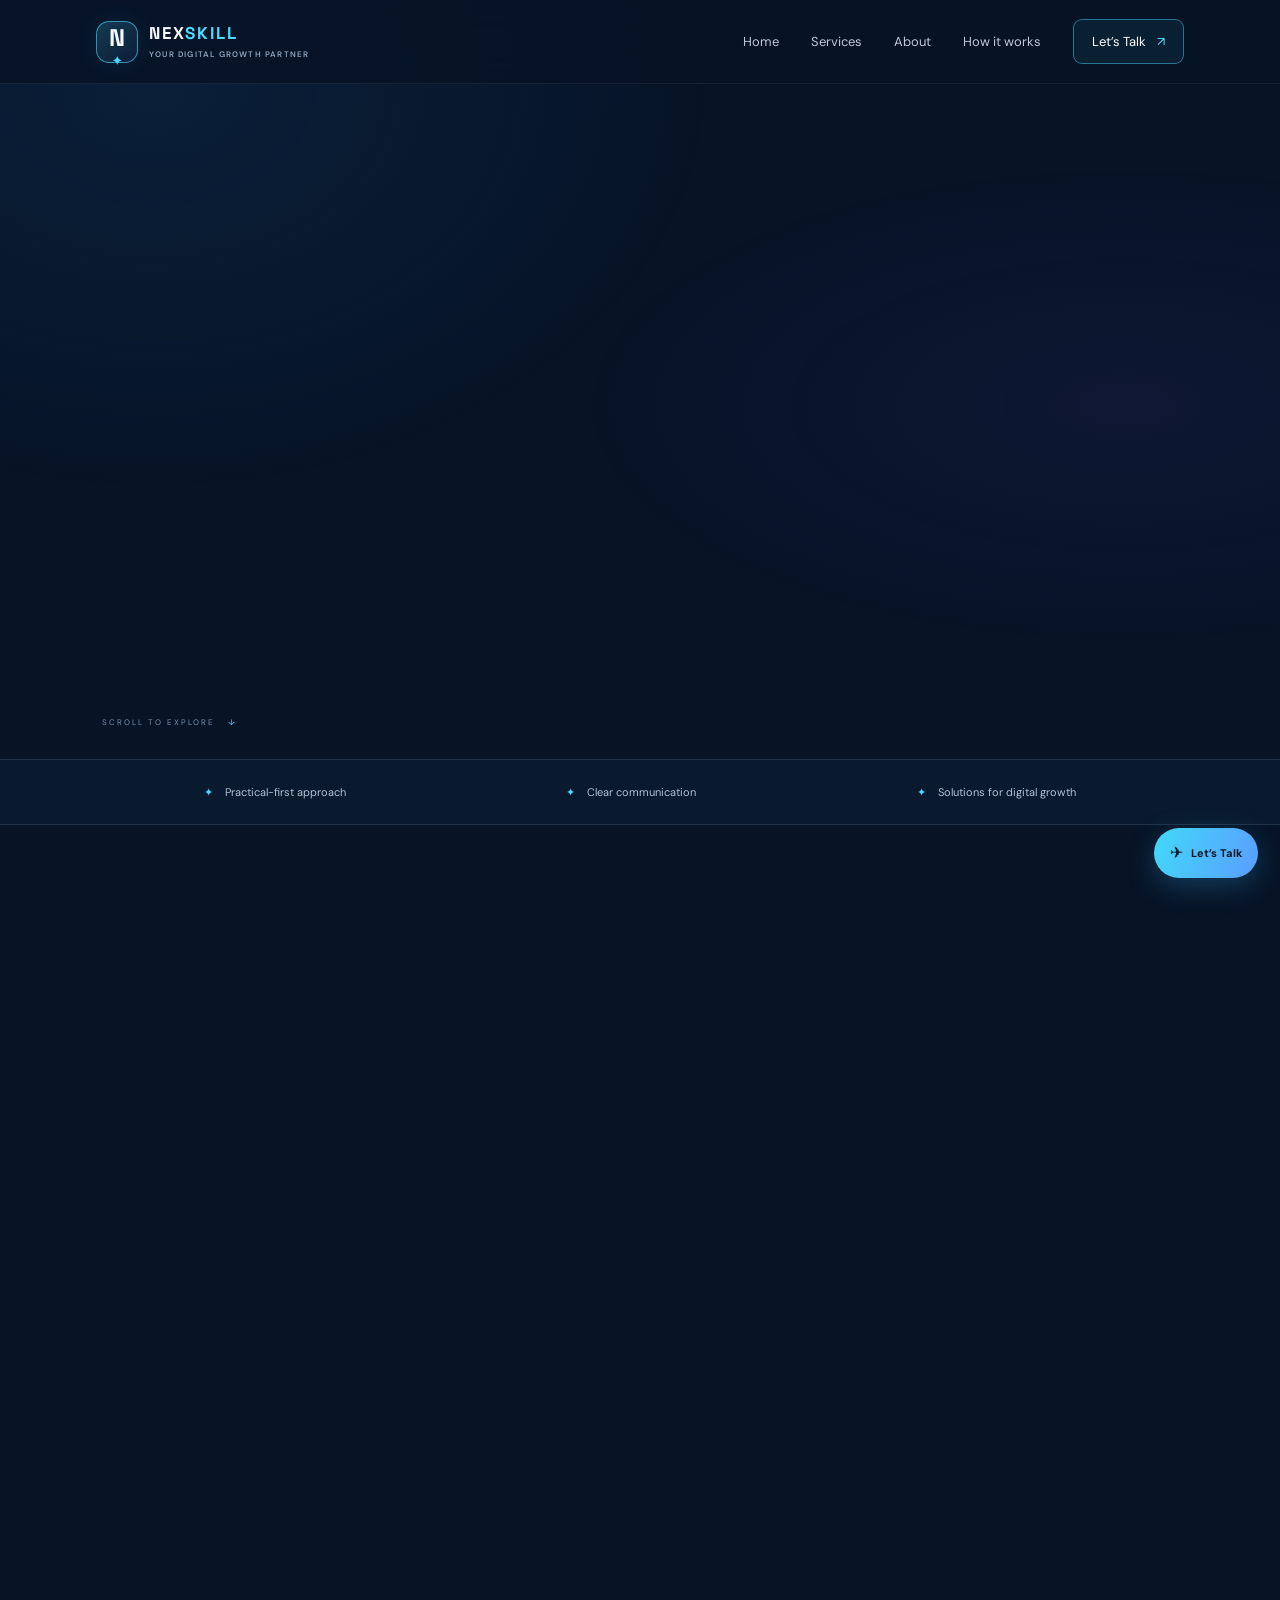
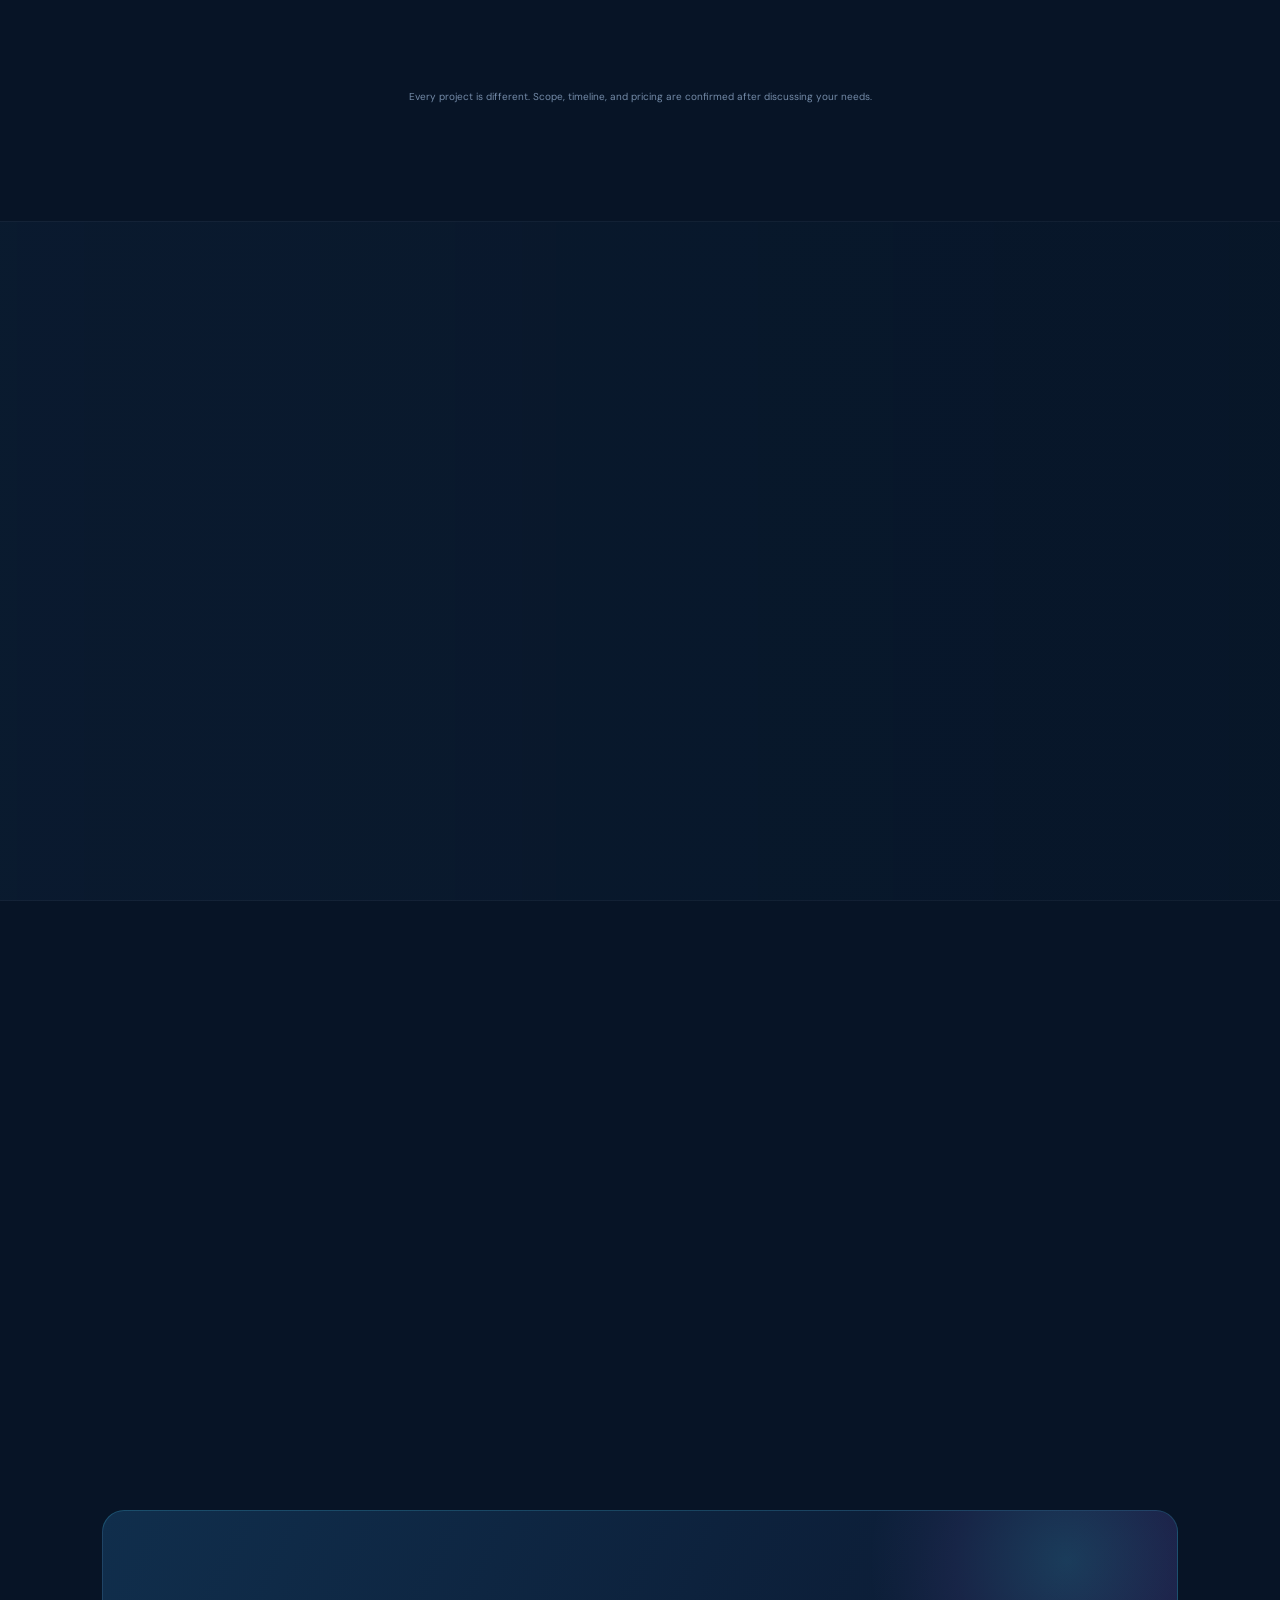
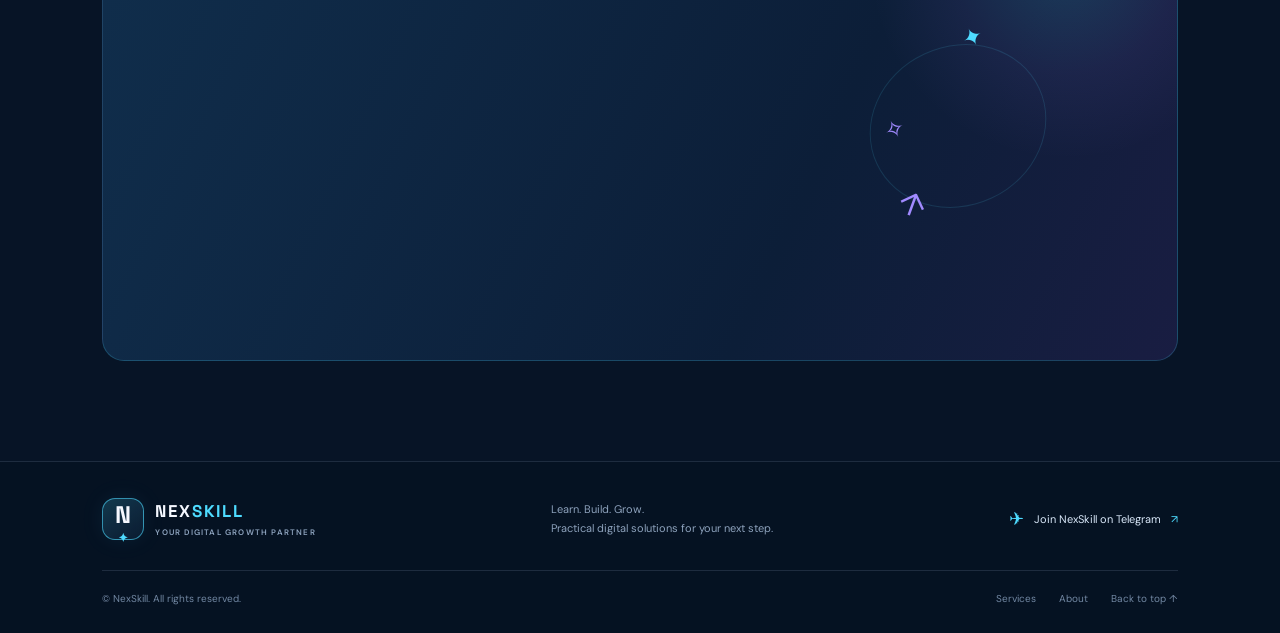
==== index.html @ 29517b7d "Add files via upload" ====
<!doctype html>
<html lang="en">
<head>
  <meta charset="utf-8">
  <meta name="viewport" content="width=device-width, initial-scale=1">
  <meta name="theme-color" content="#071426">
  <meta name="description" content="NexSkill helps businesses grow with digital advertising, website development, and Telegram setup and automation.">
  <title>NexSkill | Your Digital Growth Partner</title>
  <link rel="preconnect" href="https://fonts.googleapis.com">
  <link rel="preconnect" href="https://fonts.gstatic.com" crossorigin>
  <link href="https://fonts.googleapis.com/css2?family=DM+Sans:wght@400;500;600;700&family=Space+Grotesk:wght@400;500;600;700&display=swap" rel="stylesheet">
  <link rel="stylesheet" href="style.css">
</head>
<body>
  <div class="site-shell">
    <header class="header">
      <a class="brand" href="#home" aria-label="NexSkill home">
        <span class="brand-mark">N<span>✦</span></span>
        <span class="brand-name">NEX<span>SKILL</span><small>YOUR DIGITAL GROWTH PARTNER</small></span>
      </a>
      <button class="menu-toggle" id="menuToggle" aria-label="Open navigation" aria-expanded="false"><span></span><span></span><span></span></button>
      <nav class="nav" id="navMenu">
        <a href="#home">Home</a><a href="#services">Services</a><a href="#about">About</a><a href="#process">How it works</a>
        <a class="nav-cta" href="https://t.me/+msZqTxoYmBRmNDI1" target="_blank" rel="noopener">Let’s Talk <span>↗</span></a>
      </nav>
    </header>

    <main>
      <section class="hero section" id="home">
        <div class="hero-copy reveal">
          <div class="eyebrow"><span class="pulse-dot"></span> DIGITAL SOLUTIONS FOR AMBITIOUS BRANDS</div>
          <h1>Learn. Build.<br><span class="gradient-text">Grow with NexSkill.</span></h1>
          <p class="hero-lead">Practical digital solutions to help your brand show up, stand out, and move forward online.</p>
          <div class="hero-actions"><a class="button button-primary" href="https://t.me/+msZqTxoYmBRmNDI1" target="_blank" rel="noopener">Start a Conversation <span>↗</span></a><a class="text-link" href="#services">Explore services <span>↓</span></a></div>
          <div class="hero-proof"><div class="proof-icon">✦</div><p><strong>Built for your next step</strong><br><span>Clear communication. Practical execution.</span></p></div>
        </div>
        <div class="hero-visual reveal" aria-label="Digital growth illustration">
          <div class="orbit orbit-one"></div><div class="orbit orbit-two"></div>
          <div class="glow glow-one"></div><div class="glow glow-two"></div>
          <div class="dashboard-card">
            <div class="dash-top"><span class="dash-label"><i></i> YOUR DIGITAL WORKSPACE</span><span class="dash-menu">•••</span></div>
            <div class="dash-title">Make your next move.</div><div class="dash-sub">A smarter start for your digital presence.</div>
            <div class="chart-area"><div class="chart-y"><span>GROW</span><span>BUILD</span><span>START</span></div><svg viewBox="0 0 420 150" role="img" aria-label="Decorative rising growth chart"><defs><linearGradient id="areaGradient" x1="0" x2="0" y1="0" y2="1"><stop offset="0" stop-color="#38d9ff" stop-opacity=".34"/><stop offset="1" stop-color="#38d9ff" stop-opacity="0"/></linearGradient></defs><path d="M0 126 C40 112 52 120 85 94 S130 112 160 78 S215 86 250 58 S300 74 330 34 S380 45 420 12 L420 150 L0 150Z" fill="url(#areaGradient)"/><path d="M0 126 C40 112 52 120 85 94 S130 112 160 78 S215 86 250 58 S300 74 330 34 S380 45 420 12" fill="none" stroke="#49dcff" stroke-width="3" stroke-linecap="round"/><circle cx="330" cy="34" r="5" fill="#ffffff" stroke="#49dcff" stroke-width="3"/></svg></div>
            <div class="dash-bottom"><div><span class="mini-icon">↗</span><span><b>Plan</b><small>Set your direction</small></span></div><div><span class="mini-icon cyan">✧</span><span><b>Create</b><small>Build your presence</small></span></div><div><span class="mini-icon violet">✓</span><span><b>Grow</b><small>Keep moving forward</small></span></div></div>
          </div>
          <div class="float-card float-top"><span class="float-icon">✧</span><span><b>Creative ideas</b><small>Made practical</small></span></div>
          <div class="float-card float-bottom"><span class="float-icon blue">↗</span><span><b>Digital growth</b><small>One step at a time</small></span></div>
          <div class="visual-caption">STRATEGY <span>•</span> CREATIVITY <span>•</span> EXECUTION</div>
        </div>
        <a href="#services" class="scroll-cue" aria-label="Scroll to services">SCROLL TO EXPLORE <span>↓</span></a>
      </section>

      <section class="trust-strip" aria-label="Our approach"><div><span class="strip-star">✦</span> Practical-first approach</div><div><span class="strip-star">✦</span> Clear communication</div><div><span class="strip-star">✦</span> Solutions for digital growth</div></section>

      <section class="section services-section" id="services">
        <div class="section-heading reveal"><div class="eyebrow">WHAT WE CAN HELP WITH</div><h2>Digital tools.<br><span class="gradient-text">Real possibilities.</span></h2><p>Choose the support that fits your goals. We’ll help you turn the next idea into a practical plan.</p></div>
        <div class="service-grid">
          <article class="service-card reveal"><div class="service-number">01 / ADVERTISING</div><div class="service-icon icon-ads"><svg viewBox="0 0 48 48" aria-hidden="true"><path d="M8 27V18h9l18-8v29l-18-8H8Z"/><path d="m17 31 4 9h7l-5-11M39 18l4-3M40 25h5M39 32l4 3"/></svg></div><h3>Meta Ads Setup &amp; Advertising</h3><p>Get help setting up campaigns and building a clearer path to the audience you want to reach.</p><ul><li>Campaign setup support</li><li>Audience and goal planning</li><li>Ad creative direction</li></ul><a class="service-link" href="https://t.me/+msZqTxoYmBRmNDI1" target="_blank" rel="noopener">Discuss this service <span>↗</span></a></article>
          <article class="service-card featured reveal"><div class="featured-tag">POPULAR REQUEST</div><div class="service-number">02 / AUTOMATION</div><div class="service-icon icon-telegram"><svg viewBox="0 0 48 48" aria-hidden="true"><path d="m42 8-7 33-12-9-7 7-2-12L42 8Z"/><path d="m14 27 20-13-11 18"/></svg></div><h3>Telegram Setup &amp; Bot Automation</h3><p>Organize your Telegram community and explore automation that makes communication easier.</p><ul><li>Channel or group setup</li><li>Bot and workflow planning</li><li>Community experience</li></ul><a class="service-link" href="https://t.me/+msZqTxoYmBRmNDI1" target="_blank" rel="noopener">Discuss this service <span>↗</span></a></article>
          <article class="service-card reveal"><div class="service-number">03 / WEB DEVELOPMENT</div><div class="service-icon icon-web"><svg viewBox="0 0 48 48" aria-hidden="true"><rect x="5" y="8" width="38" height="31" rx="4"/><path d="M5 17h38M12 12.5h1M17 12.5h1M15 25l-5 4 5 4M33 25l5 4-5 4M27 23l-6 12"/></svg></div><h3>Website &amp; Landing Pages</h3><p>Create a professional online home for your business, campaign, or service offering.</p><ul><li>Responsive page design</li><li>Landing page structure</li><li>Clear calls to action</li></ul><a class="service-link" href="https://t.me/+msZqTxoYmBRmNDI1" target="_blank" rel="noopener">Discuss this service <span>↗</span></a></article>
        </div>
        <p class="service-note">Every project is different. Scope, timeline, and pricing are confirmed after discussing your needs.</p>
      </section>

      <section class="about-section" id="about"><div class="section about-layout"><div class="about-art reveal"><div class="about-orb"><div class="orb-core">N<span>✦</span></div><span class="orb-ring ring-a"></span><span class="orb-ring ring-b"></span><span class="orb-spark spark-a">✧</span><span class="orb-spark spark-b">✦</span></div><div class="art-label">IDEAS INTO ACTION</div></div><div class="about-copy reveal"><div class="eyebrow">A LITTLE ABOUT NEXSKILL</div><h2>Your next digital step<br><span class="gradient-text">starts here.</span></h2><p>NexSkill is focused on helping people and businesses take practical steps in the digital world. From advertising setup to websites and Telegram workflows, our aim is to make the process feel clear and approachable.</p><p>We believe in useful solutions, honest conversations, and building with purpose—not confusing jargon.</p><div class="values"><div><span>✦</span><b>Practical</b><small>Focused on useful work</small></div><div><span>◈</span><b>Collaborative</b><small>Built around your goals</small></div><div><span>↗</span><b>Forward-looking</b><small>Ready for your next step</small></div></div><a class="button button-outline" href="https://t.me/+msZqTxoYmBRmNDI1" target="_blank" rel="noopener">Connect with NexSkill <span>↗</span></a></div></div></section>

      <section class="section process-section" id="process"><div class="section-heading center reveal"><div class="eyebrow">SIMPLE FROM THE START</div><h2>How it <span class="gradient-text">works.</span></h2><p>A straightforward process designed to keep things clear at every step.</p></div><div class="process-grid"><div class="process-step reveal"><div class="step-top"><span>01</span><div class="step-icon">⌁</div></div><h3>Tell us your goal</h3><p>Share what you’re building, what you need, and what success looks like to you.</p></div><div class="process-step reveal"><div class="step-top"><span>02</span><div class="step-icon">✧</div></div><h3>Plan the solution</h3><p>We discuss the right service, project scope, timeline, and next steps.</p></div><div class="process-step reveal"><div class="step-top"><span>03</span><div class="step-icon">↗</div></div><h3>Build and move forward</h3><p>Once details are agreed, we work through the project and keep communication open.</p></div></div></section>

      <section class="cta-section"><div class="cta-glow"></div><div class="cta-content reveal"><div class="eyebrow"><span class="pulse-dot"></span> READY WHEN YOU ARE</div><h2>Have an idea?<br><span class="gradient-text">Let’s make a plan.</span></h2><p>Tell us a little about your project. We’ll start with a conversation and figure out the next step together.</p><a class="button button-primary" href="https://t.me/+msZqTxoYmBRmNDI1" target="_blank" rel="noopener">Message NexSkill on Telegram <span>↗</span></a><span class="cta-small">No complicated forms. Just a conversation.</span></div><div class="cta-decoration" aria-hidden="true"><span>✦</span><span>↗</span><span>✧</span></div></section>
    </main>

    <footer class="footer"><div class="footer-main"><a class="brand" href="#home"><span class="brand-mark">N<span>✦</span></span><span class="brand-name">NEX<span>SKILL</span><small>YOUR DIGITAL GROWTH PARTNER</small></span></a><p>Learn. Build. Grow.<br>Practical digital solutions for your next step.</p><a class="footer-telegram" href="https://t.me/+msZqTxoYmBRmNDI1" target="_blank" rel="noopener"><span>✈</span> Join NexSkill on Telegram <span>↗</span></a></div><div class="footer-bottom"><span>© <span id="year"></span> NexSkill. All rights reserved.</span><div><a href="#services">Services</a><a href="#about">About</a><a href="#home">Back to top ↑</a></div></div></footer>
  </div>
  <a class="floating-telegram" href="https://t.me/+msZqTxoYmBRmNDI1" target="_blank" rel="noopener" aria-label="Message NexSkill on Telegram"><span>✈</span><b>Let’s Talk</b></a>
  <script src="script.js"></script>
</body>
</html>
---- style.css ----
:root{--bg:#071426;--bg2:#091a30;--panel:#0d2038;--panel2:#102640;--text:#f5f8ff;--muted:#a7b5ca;--cyan:#4edbff;--blue:#5594ff;--purple:#9b80ff;--line:rgba(174,205,241,.14);--font:'DM Sans',sans-serif;--display:'Space Grotesk',sans-serif}*{box-sizing:border-box}html{scroll-behavior:smooth;scroll-padding-top:90px}body{margin:0;background:var(--bg);color:var(--text);font-family:var(--font);line-height:1.65;overflow-x:hidden}body:before{content:"";position:fixed;inset:0;pointer-events:none;z-index:-1;background:radial-gradient(ellipse at 12% 10%,rgba(31,99,174,.14),transparent 35%),radial-gradient(ellipse at 88% 45%,rgba(69,46,149,.13),transparent 34%)}a{color:inherit;text-decoration:none}.site-shell{max-width:1600px;margin:auto}.header{height:84px;display:flex;align-items:center;justify-content:space-between;padding:0 7.5%;border-bottom:1px solid rgba(255,255,255,.06);position:sticky;top:0;z-index:20;background:rgba(7,20,38,.88);backdrop-filter:blur(18px)}.brand{display:flex;align-items:center;gap:11px}.brand-mark{height:42px;width:42px;border:1px solid rgba(78,219,255,.6);border-radius:13px;display:grid;place-items:center;font:700 24px var(--display);background:linear-gradient(145deg,rgba(78,219,255,.2),rgba(85,148,255,.07));box-shadow:0 0 25px rgba(78,219,255,.08)}.brand-mark span{font-size:12px;color:var(--cyan);vertical-align:top}.brand-name{font:700 17px var(--display);letter-spacing:1.8px;line-height:1.15}.brand-name>span{color:var(--cyan)}.brand-name small{display:block;font:600 8px var(--font);letter-spacing:1.2px;color:#8fa5c0;margin-top:5px}.nav{display:flex;align-items:center;gap:32px;color:#bdc9d9;font-size:13px}.nav>a:not(.nav-cta):hover,.footer-bottom a:hover{color:var(--cyan)}.nav-cta{padding:11px 18px;border:1px solid rgba(78,219,255,.45);border-radius:9px;color:#fff;background:rgba(78,219,255,.06)}.nav-cta span,.button span{margin-left:8px;color:var(--cyan)}.menu-toggle{display:none;background:none;border:0;padding:8px}.menu-toggle span{display:block;width:23px;height:2px;background:#fff;margin:5px}.section{padding:100px 8%}.hero{min-height:650px;display:grid;grid-template-columns:1.05fr .95fr;align-items:center;gap:50px;position:relative;padding-top:78px;padding-bottom:105px}.eyebrow{display:flex;align-items:center;gap:10px;font-size:10px;font-weight:700;letter-spacing:2px;color:#a9bdd5}.pulse-dot{width:7px;height:7px;border-radius:50%;background:var(--cyan);box-shadow:0 0 14px var(--cyan)}h1,h2,h3,p{margin-top:0}h1,h2,h3{font-family:var(--display);letter-spacing:-1.5px}h1{font-size:clamp(42px,5.1vw,70px);line-height:1.08;margin:23px 0 23px;font-weight:700}.gradient-text{background:linear-gradient(100deg,#4edbff 0%,#7da7ff 52%,#a58aff 100%);-webkit-background-clip:text;background-clip:text;color:transparent}.hero-lead{max-width:520px;color:var(--muted);font-size:16px;line-height:1.85}.hero-actions{display:flex;align-items:center;gap:25px;margin-top:30px;flex-wrap:wrap}.button{display:inline-flex;align-items:center;justify-content:center;gap:8px;padding:14px 21px;border-radius:9px;font-size:13px;font-weight:700;transition:transform .25s,box-shadow .25s,border-color .25s}.button:hover{transform:translateY(-3px)}.button-primary{background:linear-gradient(110deg,#43d9f8,#5b9dff);color:#061526;box-shadow:0 10px 32px rgba(59,174,245,.2)}.button-primary span{color:#061526}.text-link{font-size:13px;color:#dce8f7}.text-link span{color:var(--cyan);padding-left:6px}.hero-proof{display:flex;align-items:center;gap:13px;margin-top:42px}.proof-icon{width:37px;height:37px;display:grid;place-items:center;border:1px solid var(--line);border-radius:10px;color:var(--cyan);background:rgba(78,219,255,.06)}.hero-proof p{margin:0;font-size:12px;line-height:1.5}.hero-proof strong{font-weight:700}.hero-proof p span{color:#90a3bc;font-size:11px}.hero-visual{position:relative;min-height:420px;display:grid;place-items:center}.dashboard-card{position:relative;z-index:2;width:min(100%,460px);padding:24px 23px 17px;border:1px solid rgba(158,197,241,.2);border-radius:19px;background:linear-gradient(145deg,rgba(18,43,72,.96),rgba(8,25,45,.96));box-shadow:0 35px 80px rgba(0,0,0,.32),inset 0 1px 0 rgba(255,255,255,.06);transform:perspective(900px) rotateY(-5deg) rotateX(2deg)}.dash-top{display:flex;justify-content:space-between;align-items:center}.dash-label{font-size:8px;letter-spacing:1.5px;color:#a3b8d0}.dash-label i{display:inline-block;width:6px;height:6px;background:var(--cyan);border-radius:50%;margin-right:6px}.dash-menu{letter-spacing:3px;color:#91a8c4}.dash-title{font:600 23px var(--display);margin-top:23px}.dash-sub{font-size:10px;color:#91a8c4;margin-top:4px}.chart-area{height:165px;margin-top:13px;display:flex;border-bottom:1px solid var(--line);position:relative}.chart-y{display:flex;flex-direction:column;justify-content:space-around;color:#6f89a7;font-size:7px;letter-spacing:1px;padding:7px 10px 14px 0}.chart-area svg{width:100%;height:100%;overflow:visible}.dash-bottom{display:grid;grid-template-columns:repeat(3,1fr);gap:8px;padding-top:17px}.dash-bottom>div{display:flex;align-items:center;gap:7px}.mini-icon{width:26px;height:26px;display:grid;place-items:center;border-radius:7px;background:rgba(155,128,255,.13);color:#c0adff;font-size:15px}.mini-icon.cyan{background:rgba(78,219,255,.1);color:var(--cyan)}.mini-icon.violet{background:rgba(85,148,255,.13);color:#8eb7ff}.dash-bottom b,.dash-bottom small{display:block}.dash-bottom b{font-size:9px}.dash-bottom small{font-size:7px;color:#8ea2bc;margin-top:2px}.orbit{position:absolute;border:1px solid rgba(77,192,255,.16);border-radius:50%;transform:rotate(-24deg)}.orbit-one{width:500px;height:270px}.orbit-two{width:440px;height:350px;transform:rotate(44deg);border-color:rgba(155,128,255,.15)}.glow{position:absolute;border-radius:50%;filter:blur(35px);opacity:.22}.glow-one{width:170px;height:170px;background:#167fd1;top:35px;right:20px}.glow-two{width:140px;height:140px;background:#774edb;bottom:20px;left:15px}.float-card{position:absolute;z-index:3;display:flex;align-items:center;gap:10px;padding:12px 15px;border:1px solid rgba(163,199,240,.2);border-radius:12px;background:rgba(10,29,51,.92);box-shadow:0 15px 40px #020a14aa}.float-top{top:36px;right:-8px}.float-bottom{bottom:43px;left:-18px}.float-icon{width:31px;height:31px;display:grid;place-items:center;border-radius:9px;background:rgba(155,128,255,.16);color:#c1aaff}.float-icon.blue{background:rgba(78,219,255,.13);color:var(--cyan)}.float-card b,.float-card small{display:block}.float-card b{font-size:10px}.float-card small{font-size:9px;color:#94a8c2}.visual-caption{position:absolute;bottom:-19px;right:3%;font-size:8px;letter-spacing:2px;color:#6884a4}.visual-caption span{color:var(--cyan);padding:0 5px}.scroll-cue{position:absolute;bottom:29px;left:8%;font-size:8px;letter-spacing:2px;color:#7890ac}.scroll-cue span{padding-left:9px;color:var(--cyan)}.trust-strip{border-top:1px solid var(--line);border-bottom:1px solid var(--line);padding:23px 8%;display:flex;align-items:center;justify-content:space-around;gap:18px;flex-wrap:wrap;background:rgba(12,31,53,.55);color:#b2c2d7;font-size:11px}.strip-star{color:var(--cyan);margin-right:9px}.services-section{padding-top:115px;padding-bottom:115px}.section-heading{max-width:560px;margin-bottom:48px}.section-heading h2,.about-copy h2,.cta-content h2{font-size:clamp(34px,4.3vw,51px);line-height:1.13;margin:17px 0}.section-heading p,.about-copy>p,.cta-content>p{font-size:14px;color:var(--muted);line-height:1.9}.service-grid{display:grid;grid-template-columns:repeat(3,minmax(0,1fr));gap:18px}.service-card{position:relative;overflow:hidden;border:1px solid var(--line);border-radius:16px;background:linear-gradient(150deg,rgba(16,39,65,.9),rgba(9,26,46,.94));padding:26px 23px 23px;transition:transform .3s,border-color .3s,background .3s}.service-card:after{content:"";position:absolute;top:-65px;right:-60px;width:150px;height:150px;border-radius:50%;background:rgba(78,219,255,.05);filter:blur(3px);pointer-events:none}.service-card:hover{transform:translateY(-7px);border-color:rgba(78,219,255,.42);background:linear-gradient(150deg,rgba(19,49,78,.98),rgba(9,26,46,.98))}.service-number{font-size:8px;letter-spacing:1.6px;color:#7892b1;font-weight:700}.service-icon{width:54px;height:54px;display:grid;place-items:center;margin:25px 0 19px;border-radius:14px}.service-icon svg{width:33px;height:33px;fill:none;stroke:currentColor;stroke-width:2;stroke-linecap:round;stroke-linejoin:round}.icon-ads{background:rgba(78,219,255,.1);color:var(--cyan)}.icon-telegram{background:rgba(85,148,255,.12);color:#7fb6ff}.icon-web{background:rgba(155,128,255,.12);color:#b3a0ff}.service-card h3{font-size:20px;line-height:1.35;letter-spacing:-.5px;margin-bottom:12px}.service-card p{font-size:12px;line-height:1.85;color:#9eafc5;min-height:68px}.service-card ul{list-style:none;padding:0;margin:20px 0 24px}.service-card li{font-size:11px;color:#c5d2e2;margin:9px 0}.service-card li:before{content:"✓";color:var(--cyan);margin-right:9px}.service-link{display:flex;justify-content:space-between;align-items:center;border-top:1px solid var(--line);padding-top:17px;font-size:11px;font-weight:700;color:#dceaff}.service-link span{color:var(--cyan);font-size:15px}.featured{border-color:rgba(78,219,255,.34)}.featured-tag{position:absolute;right:16px;top:15px;padding:4px 7px;border-radius:4px;background:rgba(78,219,255,.1);color:var(--cyan);font-size:7px;letter-spacing:1px;font-weight:700}.service-note{text-align:center;color:#748ba8;font-size:10px;margin:27px 0 0}.about-section{background:linear-gradient(90deg,rgba(12,30,52,.65),rgba(8,23,42,.8));border-top:1px solid rgba(255,255,255,.04);border-bottom:1px solid rgba(255,255,255,.04)}.about-layout{display:grid;grid-template-columns:.9fr 1.1fr;gap:9%;align-items:center}.about-art{min-height:400px;display:grid;place-items:center;position:relative;overflow:hidden;border:1px solid var(--line);border-radius:20px;background:radial-gradient(circle at center,rgba(37,103,162,.19),transparent 57%),linear-gradient(145deg,rgba(15,40,68,.6),rgba(8,22,39,.6))}.about-orb{width:220px;height:220px;border-radius:50%;display:grid;place-items:center;position:relative;background:radial-gradient(circle at 40% 35%,rgba(78,219,255,.2),rgba(85,148,255,.03) 55%,transparent 65%)}.orb-core{width:112px;height:112px;border-radius:30px;display:grid;place-items:center;font:700 63px var(--display);border:1px solid rgba(78,219,255,.55);background:linear-gradient(145deg,#143e61,#0a2038);box-shadow:0 0 55px rgba(78,219,255,.15),inset 0 0 25px rgba(78,219,255,.07);transform:rotate(-8deg)}.orb-core span{font-size:20px;color:var(--cyan);position:absolute;top:25px;right:39px}.orb-ring{position:absolute;border:1px solid rgba(78,219,255,.3);border-radius:50%;inset:-22px}.ring-b{inset:-45px;border-color:rgba(155,128,255,.23);border-style:dashed}.orb-spark{position:absolute;color:var(--cyan);font-size:24px}.spark-a{top:2px;right:5px}.spark-b{bottom:3px;left:4px;color:#a18aff}.art-label{position:absolute;bottom:22px;letter-spacing:3px;font-size:8px;color:#7896b6}.about-copy h2{margin-top:17px}.about-copy>p{font-size:13px}.values{display:grid;grid-template-columns:repeat(3,1fr);gap:12px;margin:28px 0}.values>div{display:flex;flex-direction:column;gap:4px;padding-left:12px;border-left:1px solid rgba(78,219,255,.35)}.values>div>span{color:var(--cyan);font-size:17px}.values b{font-size:11px}.values small{font-size:9px;color:#879cb6}.button-outline{border:1px solid rgba(78,219,255,.35);background:rgba(78,219,255,.05);color:#f5faff}.button-outline:hover{border-color:var(--cyan)}.process-section{padding-top:110px;padding-bottom:115px}.center{text-align:center;margin-left:auto;margin-right:auto}.center .eyebrow{justify-content:center}.process-grid{display:grid;grid-template-columns:repeat(3,1fr);gap:18px}.process-step{border:1px solid var(--line);border-radius:15px;background:rgba(12,31,53,.55);padding:25px 24px;transition:transform .25s,border-color .25s}.process-step:hover{transform:translateY(-5px);border-color:rgba(78,219,255,.35)}.step-top{display:flex;justify-content:space-between;align-items:center;margin-bottom:26px}.step-top>span{font:600 12px var(--display);color:var(--cyan);letter-spacing:1px}.step-icon{height:40px;width:40px;display:grid;place-items:center;border:1px solid var(--line);border-radius:11px;color:#a3b6d0;font-size:22px}.process-step h3{font-size:18px;letter-spacing:-.4px;margin-bottom:9px}.process-step p{font-size:12px;line-height:1.85;color:#9aacc3;margin:0}.cta-section{position:relative;overflow:hidden;margin:0 8% 100px;border:1px solid rgba(78,219,255,.2);border-radius:22px;background:linear-gradient(115deg,#102e4c,#0c1e38 65%,#191d42);padding:65px 8%;min-height:350px}.cta-glow{position:absolute;width:400px;height:400px;right:-90px;top:-150px;border-radius:50%;background:radial-gradient(circle,rgba(78,219,255,.16),rgba(155,128,255,.07) 40%,transparent 70%)}.cta-content{position:relative;z-index:2;max-width:610px}.cta-content h2{font-size:clamp(36px,4vw,49px)}.cta-content>p{max-width:510px}.cta-content .button{margin-top:10px}.cta-small{display:block;color:#8199b5;font-size:10px;margin-top:15px}.cta-decoration{position:absolute;right:12%;top:30%;width:180px;height:160px;border:1px solid rgba(78,219,255,.13);border-radius:50%;transform:rotate(-25deg)}.cta-decoration span{position:absolute;color:var(--cyan);font-size:24px}.cta-decoration span:nth-child(1){top:-15px;right:28px}.cta-decoration span:nth-child(2){bottom:0;left:4px;color:#a18aff;font-size:32px}.cta-decoration span:nth-child(3){top:35px;left:20px;color:#a18aff}.footer{padding:0 8% 25px;border-top:1px solid var(--line);background:rgba(5,16,30,.5)}.footer-main{display:flex;align-items:center;justify-content:space-between;gap:25px;padding:36px 0 30px}.footer-main>p{font-size:11px;color:#8ea3bd;line-height:1.8;margin:0}.footer-telegram{font-size:11px;color:#d9e8f9;display:flex;align-items:center;gap:10px}.footer-telegram span:first-child{font-size:18px;color:var(--cyan)}.footer-telegram span:last-child{color:var(--cyan)}.footer-bottom{border-top:1px solid var(--line);padding-top:20px;display:flex;justify-content:space-between;gap:20px;color:#7389a4;font-size:10px}.footer-bottom div{display:flex;gap:23px}.floating-telegram{position:fixed;z-index:15;right:22px;bottom:22px;display:flex;align-items:center;gap:8px;padding:12px 16px;border-radius:30px;background:linear-gradient(110deg,#42d9f8,#5a9dff);color:#061526;box-shadow:0 8px 28px rgba(54,165,233,.27);font-size:11px;transition:transform .2s}.floating-telegram:hover{transform:translateY(-3px)}.floating-telegram span{font-size:16px}.reveal{opacity:0;transform:translateY(18px);transition:opacity .7s ease,transform .7s ease}.reveal.visible{opacity:1;transform:translateY(0)}
@media(max-width:1050px){.header{padding:0 5%}.hero{padding-left:6%;padding-right:6%;gap:20px}.section{padding-left:6%;padding-right:6%}.nav{gap:20px}.dashboard-card{padding:20px 17px 15px}.float-top{right:-3px}.float-bottom{left:-3px}.service-card{padding:23px 18px}.about-layout{gap:6%}.cta-section{margin-left:6%;margin-right:6%}}
@media(max-width:780px){.header{height:72px}.menu-toggle{display:block;z-index:22}.nav{display:none;position:absolute;top:71px;left:0;right:0;padding:20px 6% 25px;background:rgba(7,20,38,.98);border-bottom:1px solid var(--line);flex-direction:column;align-items:stretch;gap:0}.nav.open{display:flex}.nav>a{padding:13px 0}.nav .nav-cta{text-align:center;margin-top:10px;padding:12px}.hero{grid-template-columns:1fr;padding-top:65px;padding-bottom:80px;gap:25px}.hero-copy{max-width:600px}.hero-visual{min-height:390px;margin:0 auto;width:min(100%,550px)}.dashboard-card{width:min(100%,460px)}.float-top{right:0}.float-bottom{left:0}.scroll-cue{bottom:25px}.trust-strip{padding:20px 5%;justify-content:center;gap:13px 25px}.section{padding:78px 6%}.section-heading{margin-bottom:35px}.service-grid{grid-template-columns:1fr;gap:14px}.service-card{padding:25px}.service-card p{min-height:0}.service-icon{margin:20px 0 15px}.about-layout{grid-template-columns:1fr;gap:42px}.about-art{min-height:330px}.about-copy{max-width:620px}.process-grid{grid-template-columns:1fr;gap:13px}.process-step{padding:22px}.step-top{margin-bottom:16px}.cta-section{margin:0 5% 70px;padding:48px 7%;min-height:0}.cta-decoration{right:-40px;top:12%;opacity:.6}.footer{padding-left:6%;padding-right:6%}.footer-main{align-items:flex-start;flex-wrap:wrap}.footer-main>p{order:3;width:100%}.footer-bottom{flex-direction:column;gap:13px}.footer-bottom div{gap:18px;flex-wrap:wrap}}
@media(max-width:440px){.brand-mark{width:37px;height:37px}.brand-name{font-size:15px}.brand-name small{font-size:7px}.hero{padding-top:48px}h1{font-size:43px}.hero-lead{font-size:14px}.hero-actions{gap:18px}.button{padding:13px 15px;font-size:12px}.hero-visual{min-height:330px}.dashboard-card{padding:17px 13px 13px;border-radius:14px}.dash-title{font-size:19px;margin-top:16px}.chart-area{height:135px}.dash-bottom{gap:3px}.dash-bottom>div{gap:4px}.mini-icon{width:22px;height:22px}.dash-bottom b{font-size:8px}.dash-bottom small{font-size:6px}.float-card{padding:8px 10px}.float-icon{width:26px;height:26px}.float-card b{font-size:9px}.float-card small{font-size:8px}.float-top{top:5px}.float-bottom{bottom:13px}.orbit-one{width:340px;height:230px}.orbit-two{width:320px;height:270px}.visual-caption{font-size:6px;letter-spacing:1.2px;bottom:-12px}.hero-proof{margin-top:30px}.trust-strip{font-size:10px}.section-heading h2,.about-copy h2{font-size:35px}.about-art{min-height:285px}.about-orb{transform:scale(.8)}.values{gap:6px}.values>div{padding-left:8px}.values b{font-size:10px}.values small{font-size:8px}.cta-content h2{font-size:36px}.cta-content .button{width:100%}.footer-main{gap:20px}.footer-telegram{font-size:10px}.floating-telegram{right:13px;bottom:13px;padding:11px 13px}}
@media(prefers-reduced-motion:reduce){*,*:before,*:after{scroll-behavior:auto!important;animation:none!important;transition:none!important}.reveal{opacity:1;transform:none}}
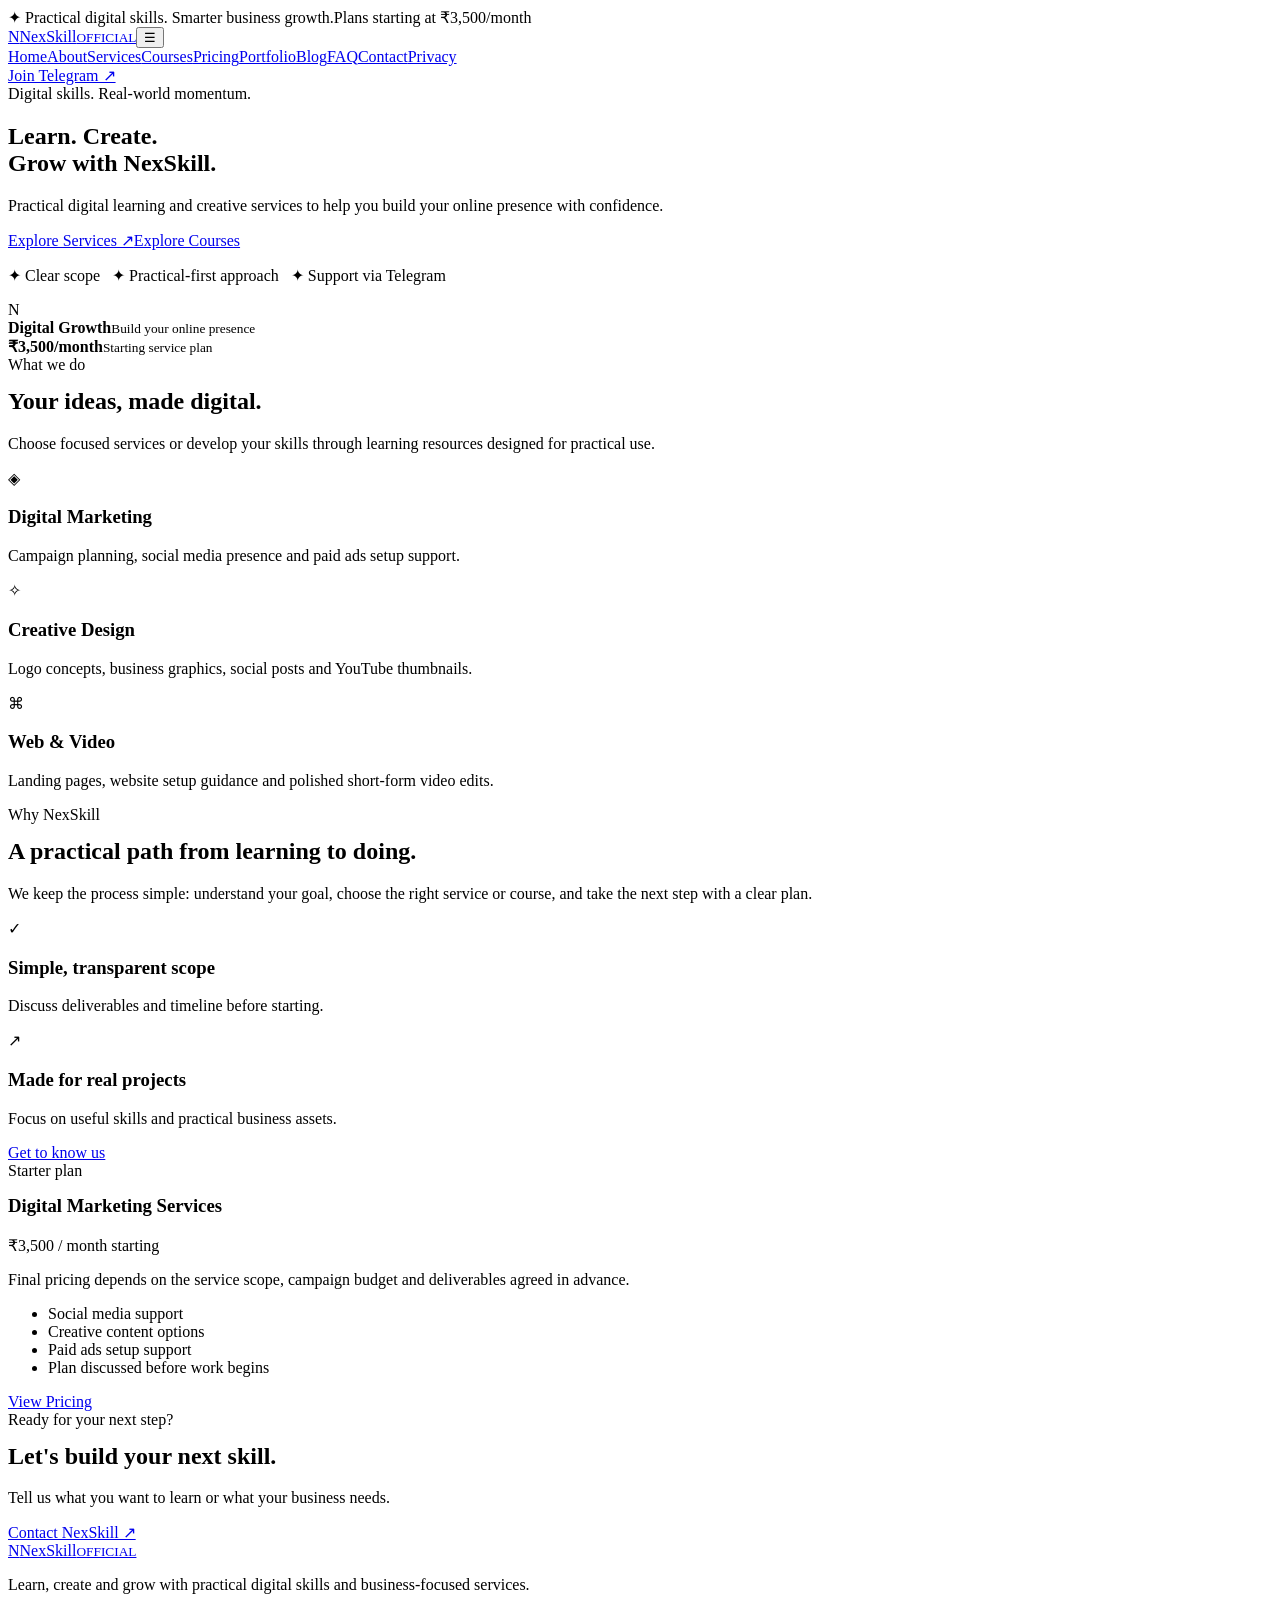
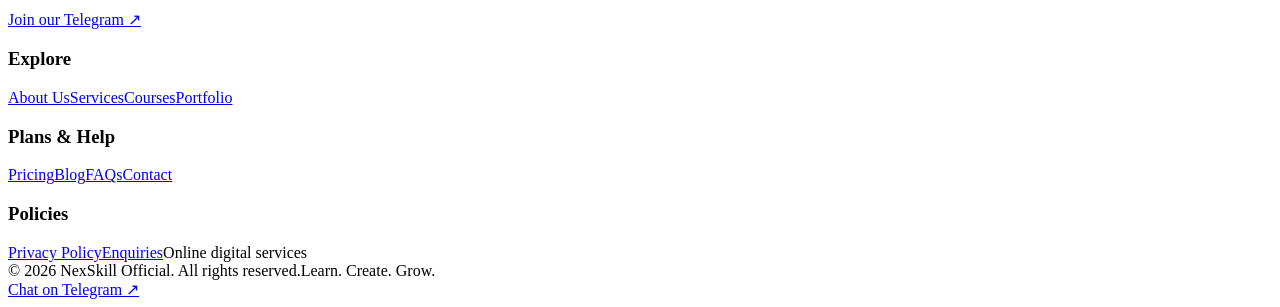
==== commit b8886328: "Add files via upload" ====
--- a/index.html
+++ b/index.html
@@ -1,77 +1,4 @@
-<!doctype html>
-<html lang="en">
-<head>
-  <meta charset="utf-8">
-  <meta name="viewport" content="width=device-width, initial-scale=1">
-  <meta name="theme-color" content="#071426">
-  <meta name="description" content="NexSkill helps businesses grow with digital advertising, website development, and Telegram setup and automation.">
-  <title>NexSkill | Your Digital Growth Partner</title>
-  <link rel="preconnect" href="https://fonts.googleapis.com">
-  <link rel="preconnect" href="https://fonts.gstatic.com" crossorigin>
-  <link href="https://fonts.googleapis.com/css2?family=DM+Sans:wght@400;500;600;700&family=Space+Grotesk:wght@400;500;600;700&display=swap" rel="stylesheet">
-  <link rel="stylesheet" href="style.css">
-</head>
-<body>
-  <div class="site-shell">
-    <header class="header">
-      <a class="brand" href="#home" aria-label="NexSkill home">
-        <span class="brand-mark">N<span>✦</span></span>
-        <span class="brand-name">NEX<span>SKILL</span><small>YOUR DIGITAL GROWTH PARTNER</small></span>
-      </a>
-      <button class="menu-toggle" id="menuToggle" aria-label="Open navigation" aria-expanded="false"><span></span><span></span><span></span></button>
-      <nav class="nav" id="navMenu">
-        <a href="#home">Home</a><a href="#services">Services</a><a href="#about">About</a><a href="#process">How it works</a>
-        <a class="nav-cta" href="https://t.me/+msZqTxoYmBRmNDI1" target="_blank" rel="noopener">Let’s Talk <span>↗</span></a>
-      </nav>
-    </header>
-
-    <main>
-      <section class="hero section" id="home">
-        <div class="hero-copy reveal">
-          <div class="eyebrow"><span class="pulse-dot"></span> DIGITAL SOLUTIONS FOR AMBITIOUS BRANDS</div>
-          <h1>Learn. Build.<br><span class="gradient-text">Grow with NexSkill.</span></h1>
-          <p class="hero-lead">Practical digital solutions to help your brand show up, stand out, and move forward online.</p>
-          <div class="hero-actions"><a class="button button-primary" href="https://t.me/+msZqTxoYmBRmNDI1" target="_blank" rel="noopener">Start a Conversation <span>↗</span></a><a class="text-link" href="#services">Explore services <span>↓</span></a></div>
-          <div class="hero-proof"><div class="proof-icon">✦</div><p><strong>Built for your next step</strong><br><span>Clear communication. Practical execution.</span></p></div>
-        </div>
-        <div class="hero-visual reveal" aria-label="Digital growth illustration">
-          <div class="orbit orbit-one"></div><div class="orbit orbit-two"></div>
-          <div class="glow glow-one"></div><div class="glow glow-two"></div>
-          <div class="dashboard-card">
-            <div class="dash-top"><span class="dash-label"><i></i> YOUR DIGITAL WORKSPACE</span><span class="dash-menu">•••</span></div>
-            <div class="dash-title">Make your next move.</div><div class="dash-sub">A smarter start for your digital presence.</div>
-            <div class="chart-area"><div class="chart-y"><span>GROW</span><span>BUILD</span><span>START</span></div><svg viewBox="0 0 420 150" role="img" aria-label="Decorative rising growth chart"><defs><linearGradient id="areaGradient" x1="0" x2="0" y1="0" y2="1"><stop offset="0" stop-color="#38d9ff" stop-opacity=".34"/><stop offset="1" stop-color="#38d9ff" stop-opacity="0"/></linearGradient></defs><path d="M0 126 C40 112 52 120 85 94 S130 112 160 78 S215 86 250 58 S300 74 330 34 S380 45 420 12 L420 150 L0 150Z" fill="url(#areaGradient)"/><path d="M0 126 C40 112 52 120 85 94 S130 112 160 78 S215 86 250 58 S300 74 330 34 S380 45 420 12" fill="none" stroke="#49dcff" stroke-width="3" stroke-linecap="round"/><circle cx="330" cy="34" r="5" fill="#ffffff" stroke="#49dcff" stroke-width="3"/></svg></div>
-            <div class="dash-bottom"><div><span class="mini-icon">↗</span><span><b>Plan</b><small>Set your direction</small></span></div><div><span class="mini-icon cyan">✧</span><span><b>Create</b><small>Build your presence</small></span></div><div><span class="mini-icon violet">✓</span><span><b>Grow</b><small>Keep moving forward</small></span></div></div>
-          </div>
-          <div class="float-card float-top"><span class="float-icon">✧</span><span><b>Creative ideas</b><small>Made practical</small></span></div>
-          <div class="float-card float-bottom"><span class="float-icon blue">↗</span><span><b>Digital growth</b><small>One step at a time</small></span></div>
-          <div class="visual-caption">STRATEGY <span>•</span> CREATIVITY <span>•</span> EXECUTION</div>
-        </div>
-        <a href="#services" class="scroll-cue" aria-label="Scroll to services">SCROLL TO EXPLORE <span>↓</span></a>
-      </section>
-
-      <section class="trust-strip" aria-label="Our approach"><div><span class="strip-star">✦</span> Practical-first approach</div><div><span class="strip-star">✦</span> Clear communication</div><div><span class="strip-star">✦</span> Solutions for digital growth</div></section>
-
-      <section class="section services-section" id="services">
-        <div class="section-heading reveal"><div class="eyebrow">WHAT WE CAN HELP WITH</div><h2>Digital tools.<br><span class="gradient-text">Real possibilities.</span></h2><p>Choose the support that fits your goals. We’ll help you turn the next idea into a practical plan.</p></div>
-        <div class="service-grid">
-          <article class="service-card reveal"><div class="service-number">01 / ADVERTISING</div><div class="service-icon icon-ads"><svg viewBox="0 0 48 48" aria-hidden="true"><path d="M8 27V18h9l18-8v29l-18-8H8Z"/><path d="m17 31 4 9h7l-5-11M39 18l4-3M40 25h5M39 32l4 3"/></svg></div><h3>Meta Ads Setup &amp; Advertising</h3><p>Get help setting up campaigns and building a clearer path to the audience you want to reach.</p><ul><li>Campaign setup support</li><li>Audience and goal planning</li><li>Ad creative direction</li></ul><a class="service-link" href="https://t.me/+msZqTxoYmBRmNDI1" target="_blank" rel="noopener">Discuss this service <span>↗</span></a></article>
-          <article class="service-card featured reveal"><div class="featured-tag">POPULAR REQUEST</div><div class="service-number">02 / AUTOMATION</div><div class="service-icon icon-telegram"><svg viewBox="0 0 48 48" aria-hidden="true"><path d="m42 8-7 33-12-9-7 7-2-12L42 8Z"/><path d="m14 27 20-13-11 18"/></svg></div><h3>Telegram Setup &amp; Bot Automation</h3><p>Organize your Telegram community and explore automation that makes communication easier.</p><ul><li>Channel or group setup</li><li>Bot and workflow planning</li><li>Community experience</li></ul><a class="service-link" href="https://t.me/+msZqTxoYmBRmNDI1" target="_blank" rel="noopener">Discuss this service <span>↗</span></a></article>
-          <article class="service-card reveal"><div class="service-number">03 / WEB DEVELOPMENT</div><div class="service-icon icon-web"><svg viewBox="0 0 48 48" aria-hidden="true"><rect x="5" y="8" width="38" height="31" rx="4"/><path d="M5 17h38M12 12.5h1M17 12.5h1M15 25l-5 4 5 4M33 25l5 4-5 4M27 23l-6 12"/></svg></div><h3>Website &amp; Landing Pages</h3><p>Create a professional online home for your business, campaign, or service offering.</p><ul><li>Responsive page design</li><li>Landing page structure</li><li>Clear calls to action</li></ul><a class="service-link" href="https://t.me/+msZqTxoYmBRmNDI1" target="_blank" rel="noopener">Discuss this service <span>↗</span></a></article>
-        </div>
-        <p class="service-note">Every project is different. Scope, timeline, and pricing are confirmed after discussing your needs.</p>
-      </section>
-
-      <section class="about-section" id="about"><div class="section about-layout"><div class="about-art reveal"><div class="about-orb"><div class="orb-core">N<span>✦</span></div><span class="orb-ring ring-a"></span><span class="orb-ring ring-b"></span><span class="orb-spark spark-a">✧</span><span class="orb-spark spark-b">✦</span></div><div class="art-label">IDEAS INTO ACTION</div></div><div class="about-copy reveal"><div class="eyebrow">A LITTLE ABOUT NEXSKILL</div><h2>Your next digital step<br><span class="gradient-text">starts here.</span></h2><p>NexSkill is focused on helping people and businesses take practical steps in the digital world. From advertising setup to websites and Telegram workflows, our aim is to make the process feel clear and approachable.</p><p>We believe in useful solutions, honest conversations, and building with purpose—not confusing jargon.</p><div class="values"><div><span>✦</span><b>Practical</b><small>Focused on useful work</small></div><div><span>◈</span><b>Collaborative</b><small>Built around your goals</small></div><div><span>↗</span><b>Forward-looking</b><small>Ready for your next step</small></div></div><a class="button button-outline" href="https://t.me/+msZqTxoYmBRmNDI1" target="_blank" rel="noopener">Connect with NexSkill <span>↗</span></a></div></div></section>
-
-      <section class="section process-section" id="process"><div class="section-heading center reveal"><div class="eyebrow">SIMPLE FROM THE START</div><h2>How it <span class="gradient-text">works.</span></h2><p>A straightforward process designed to keep things clear at every step.</p></div><div class="process-grid"><div class="process-step reveal"><div class="step-top"><span>01</span><div class="step-icon">⌁</div></div><h3>Tell us your goal</h3><p>Share what you’re building, what you need, and what success looks like to you.</p></div><div class="process-step reveal"><div class="step-top"><span>02</span><div class="step-icon">✧</div></div><h3>Plan the solution</h3><p>We discuss the right service, project scope, timeline, and next steps.</p></div><div class="process-step reveal"><div class="step-top"><span>03</span><div class="step-icon">↗</div></div><h3>Build and move forward</h3><p>Once details are agreed, we work through the project and keep communication open.</p></div></div></section>
-
-      <section class="cta-section"><div class="cta-glow"></div><div class="cta-content reveal"><div class="eyebrow"><span class="pulse-dot"></span> READY WHEN YOU ARE</div><h2>Have an idea?<br><span class="gradient-text">Let’s make a plan.</span></h2><p>Tell us a little about your project. We’ll start with a conversation and figure out the next step together.</p><a class="button button-primary" href="https://t.me/+msZqTxoYmBRmNDI1" target="_blank" rel="noopener">Message NexSkill on Telegram <span>↗</span></a><span class="cta-small">No complicated forms. Just a conversation.</span></div><div class="cta-decoration" aria-hidden="true"><span>✦</span><span>↗</span><span>✧</span></div></section>
-    </main>
-
-    <footer class="footer"><div class="footer-main"><a class="brand" href="#home"><span class="brand-mark">N<span>✦</span></span><span class="brand-name">NEX<span>SKILL</span><small>YOUR DIGITAL GROWTH PARTNER</small></span></a><p>Learn. Build. Grow.<br>Practical digital solutions for your next step.</p><a class="footer-telegram" href="https://t.me/+msZqTxoYmBRmNDI1" target="_blank" rel="noopener"><span>✈</span> Join NexSkill on Telegram <span>↗</span></a></div><div class="footer-bottom"><span>© <span id="year"></span> NexSkill. All rights reserved.</span><div><a href="#services">Services</a><a href="#about">About</a><a href="#home">Back to top ↑</a></div></div></footer>
-  </div>
-  <a class="floating-telegram" href="https://t.me/+msZqTxoYmBRmNDI1" target="_blank" rel="noopener" aria-label="Message NexSkill on Telegram"><span>✈</span><b>Let’s Talk</b></a>
-  <script src="script.js"></script>
-</body>
-</html>
+<!doctype html><html lang="en"><head><meta charset="utf-8"><meta name="viewport" content="width=device-width,initial-scale=1"><meta name="description" content="NexSkill Official provides practical digital skills learning and creative digital marketing services."><meta name="theme-color" content="#07111f"><title>Home | NexSkill Official</title><link rel="stylesheet" href="assets/css/style.css"></head><body><div class="topline"><div class="wrap"><span>✦ Practical digital skills. Smarter business growth.</span><span>Plans starting at ₹3,500/month</span></div></div><header class="header"><div class="wrap nav"><a class="brand" href="index.html"><span class="brand-mark">N</span><span>NexSkill<small>OFFICIAL</small></span></a><button class="menu-btn" aria-label="Toggle navigation" aria-expanded="false">☰</button><nav class="navlinks" aria-label="Main navigation"><a href="index.html" class="active">Home</a><a href="about.html">About</a><a href="services.html">Services</a><a href="courses.html">Courses</a><a href="pricing.html">Pricing</a><a href="portfolio.html">Portfolio</a><a href="blog.html">Blog</a><a href="faq.html">FAQ</a><a href="contact.html">Contact</a><a href="privacy-policy.html">Privacy</a></nav><a class="btn btn-primary btn-small" href="https://t.me/+msZqTxoYmBRmNDI1" target="_blank" rel="noopener">Join Telegram ↗</a></div></header><main><section class="hero"><div class="wrap hero-grid"><div><span class="eyebrow"><span class="dot"></span> Digital skills. Real-world momentum.</span><h1>Learn. Create.<br><span class="gradient">Grow with NexSkill.</span></h1><p class="lead">Practical digital learning and creative services to help you build your online presence with confidence.</p><div class="actions"><a class="btn btn-primary" href="services.html">Explore Services ↗</a><a class="btn btn-outline" href="courses.html">Explore Courses</a></div><p class="micro">✦ Clear scope &nbsp; ✦ Practical-first approach &nbsp; ✦ Support via Telegram</p></div><div class="visual" aria-label="NexSkill digital growth graphic"><div class="orb"><div class="orb-inner"><span>N</span></div></div><div class="float-card fc1"><strong>Digital Growth</strong><small>Build your online presence</small></div><div class="float-card fc2"><strong>₹3,500/month</strong><small>Starting service plan</small></div></div></div></section>
+<section class="section alt"><div class="wrap"><div class="section-head"><div><span class="eyebrow">What we do</span><h2 style="margin-top:14px">Your ideas, <span class="gradient">made digital.</span></h2></div><p>Choose focused services or develop your skills through learning resources designed for practical use.</p></div><div class="grid grid-3"><article class="card"><div class="iconbox">◈</div><h3>Digital Marketing</h3><p>Campaign planning, social media presence and paid ads setup support.</p></article><article class="card"><div class="iconbox">✧</div><h3>Creative Design</h3><p>Logo concepts, business graphics, social posts and YouTube thumbnails.</p></article><article class="card"><div class="iconbox">⌘</div><h3>Web & Video</h3><p>Landing pages, website setup guidance and polished short-form video edits.</p></article></div></div></section>
+<section class="section"><div class="wrap grid grid-2" style="align-items:center"><div><span class="eyebrow">Why NexSkill</span><h2 style="margin-top:14px">A practical path from <span class="gradient">learning to doing.</span></h2><p class="lead">We keep the process simple: understand your goal, choose the right service or course, and take the next step with a clear plan.</p><div class="feature"><div class="iconbox">✓</div><div><h3>Simple, transparent scope</h3><p class="micro">Discuss deliverables and timeline before starting.</p></div></div><div class="feature"><div class="iconbox">↗</div><div><h3>Made for real projects</h3><p class="micro">Focus on useful skills and practical business assets.</p></div></div><a class="btn btn-outline" href="about.html">Get to know us</a></div><div class="card"><span class="tag">Starter plan</span><h3 style="margin-top:15px">Digital Marketing Services</h3><div class="price">₹3,500 <span>/ month starting</span></div><p>Final pricing depends on the service scope, campaign budget and deliverables agreed in advance.</p><ul class="clean"><li>Social media support</li><li>Creative content options</li><li>Paid ads setup support</li><li>Plan discussed before work begins</li></ul><a class="btn btn-primary" href="pricing.html">View Pricing</a></div></div></section>
+<section class="section alt"><div class="wrap"><div class="banner"><div><span class="eyebrow">Ready for your next step?</span><h2 style="margin-top:14px">Let's build your <span class="gradient">next skill.</span></h2><p>Tell us what you want to learn or what your business needs.</p></div><a class="btn btn-primary" href="contact.html">Contact NexSkill ↗</a></div></div></section></main><footer class="footer"><div class="wrap"><div class="footer-grid"><div><a class="brand" href="index.html"><span class="brand-mark">N</span><span>NexSkill<small>OFFICIAL</small></span></a><p>Learn, create and grow with practical digital skills and business-focused services.</p><a class="btn btn-outline btn-small" href="https://t.me/+msZqTxoYmBRmNDI1" target="_blank" rel="noopener">Join our Telegram ↗</a></div><div><h3>Explore</h3><div class="footer-links"><a href="about.html">About Us</a><a href="services.html">Services</a><a href="courses.html">Courses</a><a href="portfolio.html">Portfolio</a></div></div><div><h3>Plans & Help</h3><div class="footer-links"><a href="pricing.html">Pricing</a><a href="blog.html">Blog</a><a href="faq.html">FAQs</a><a href="contact.html">Contact</a></div></div><div><h3>Policies</h3><div class="footer-links"><a href="privacy-policy.html">Privacy Policy</a><a href="contact.html">Enquiries</a><span class="micro">Online digital services</span></div></div></div><div class="copyright"><span>© <span id="year">2026</span> NexSkill Official. All rights reserved.</span><span>Learn. Create. Grow.</span></div></div></footer><div class="mobile-cta"><a class="btn btn-primary" href="https://t.me/+msZqTxoYmBRmNDI1" target="_blank" rel="noopener">Chat on Telegram ↗</a></div><script src="assets/js/main.js"></script></body></html>
